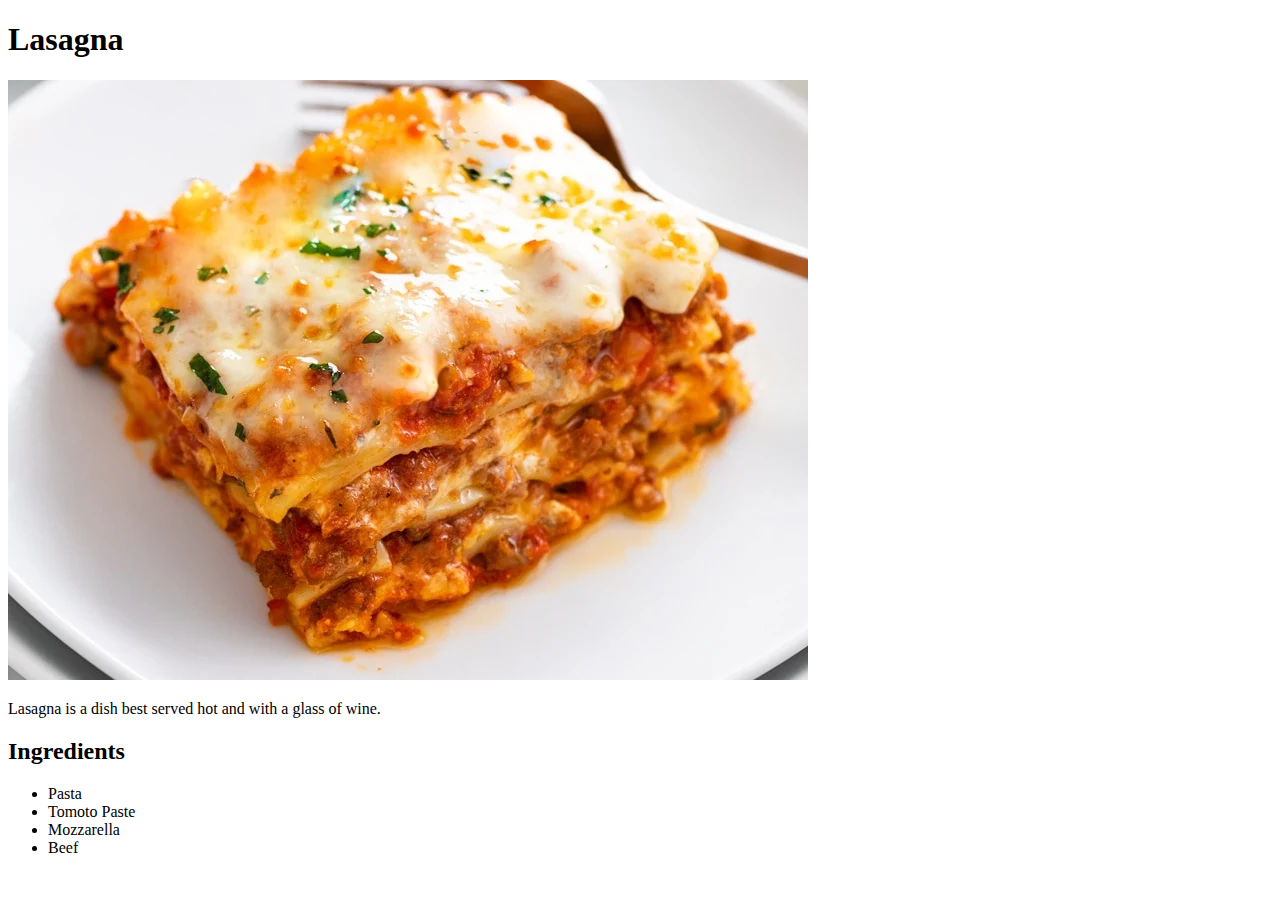
==== recipes/lasagna.html @ 9bcf3a46 "Added ingredients list and lasagna image to lasagna.html." ====
<!DOCTYPE html>
<html lang="en">
<head>
    <meta charset="UTF-8">
    <meta name="viewport" content="width=device-width, initial-scale=1.0">
    <title>Document</title>
</head>
<body>
    <h1>Lasagna</h1>
    <img src="Lasagna-Recipe-f.webp">
    <p>Lasagna is a dish best served hot and with a glass of wine. </p>
    <h2>Ingredients</h2>
    <ul>
        <li>Pasta</li>
        <li>Tomoto Paste</li>
        <li>Mozzarella</li>
        <li>Beef</li>
    </ul>
</body>
</html>
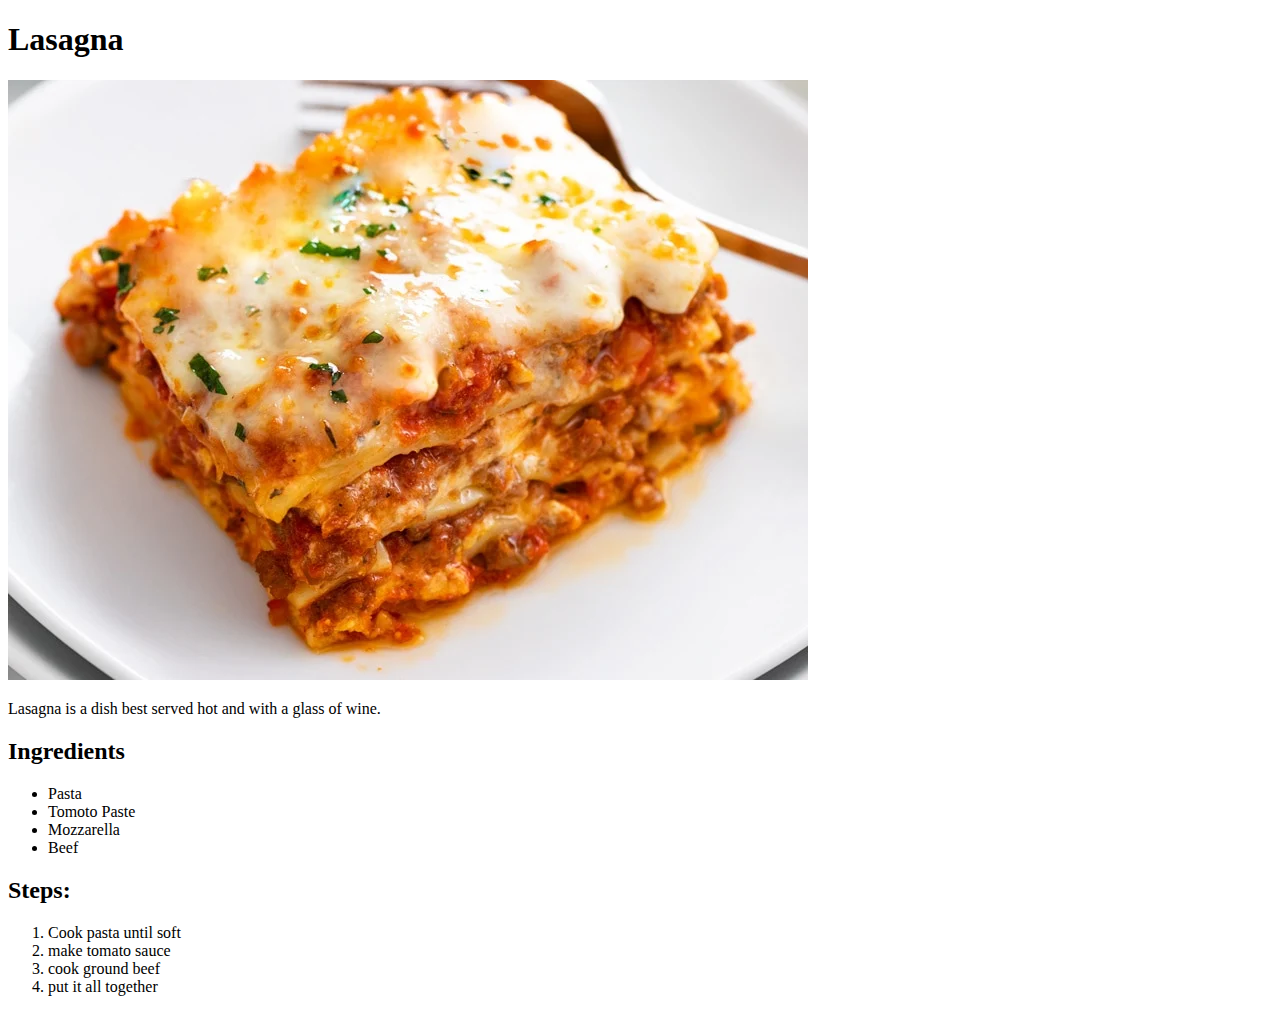
==== commit 5994deba: "Added steps instructions to lasagna page." ====
--- a/recipes/lasagna.html
+++ b/recipes/lasagna.html
@@ -16,5 +16,12 @@
         <li>Mozzarella</li>
         <li>Beef</li>
     </ul>
+    <h2>Steps:</h2>
+    <ol>
+        <li>Cook pasta until soft</li>
+        <li>make tomato sauce</li>
+        <li>cook ground beef</li>
+        <li>put it all together</li>
+    </ol>
 </body>
 </html>